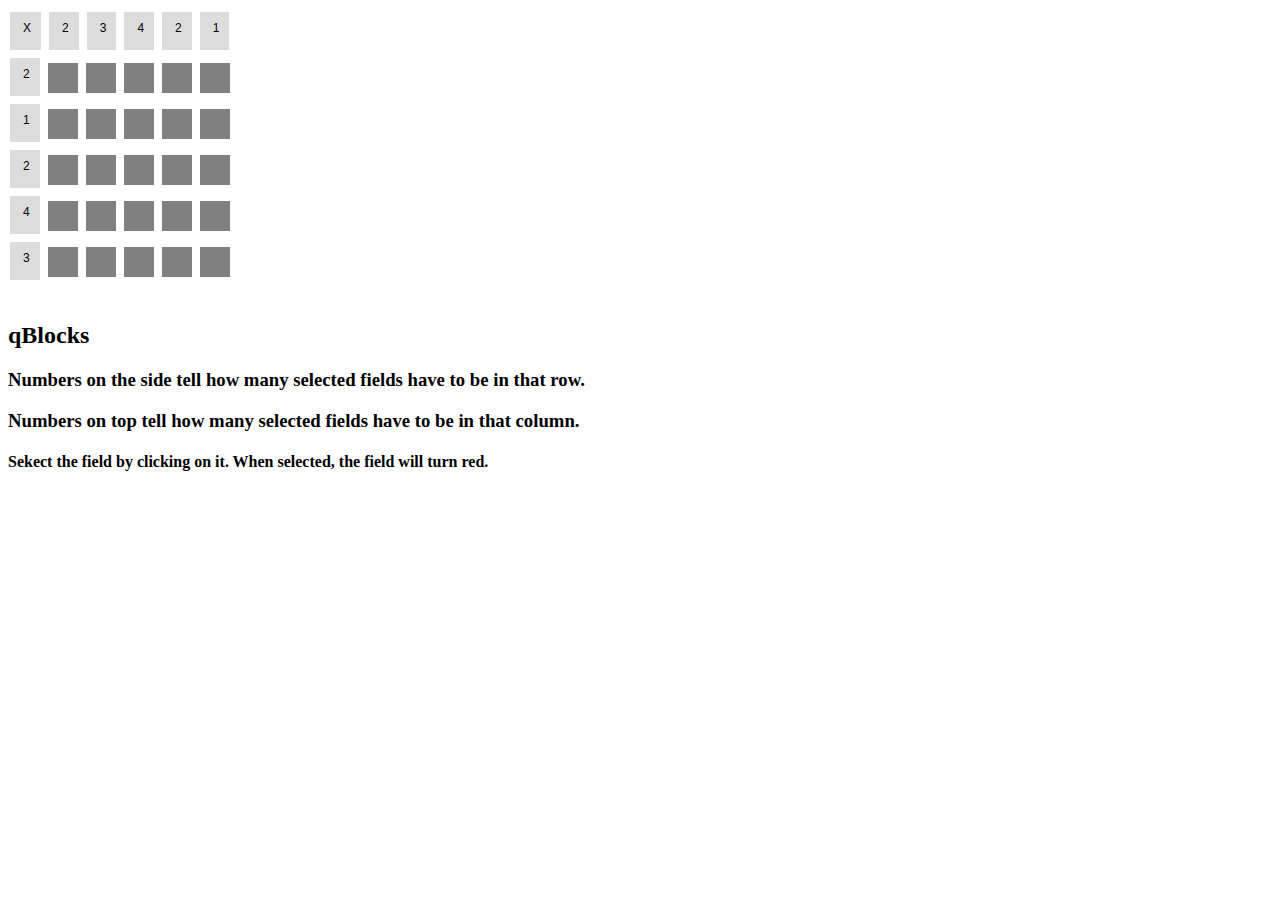
==== index.html @ be462946 "v1.0" ====
<html>
<head>
    <script>

        

        var matrix = [];
        var solved = [];
        for(var i=0; i<5; i++) {
            matrix[i] = [];
            solved[i] = [];
            for(var j=0; j<5; j++) {
                matrix[i][j] = 0;
                solved[i][j] = Math.floor(Math.random() * 2); 
            }
        }   
        
        var column = [];
        for(var i=0; i<5; i++) {
            column[i] = 0;
            for(var j=0; j<5; j++) {
                column[i] += solved[i][j];
            }
        }   

        var row = [];
        for(var i=0; i<5; i++) {
            row[i] = 0;
            for(var j=0; j<5; j++) {
                row[i] += solved[j][i];
            }
        }   

        console.log(document.getElementById("c1").innerText);
        document.getElementById("c1").innerText  = column[0].toString();

        function submitButtonStyle(_this, a, b) {
            if(_this.style.backgroundColor != "red")
            {
                matrix[a][b] = 1;
                _this.style.backgroundColor = "red";
            }
            else{
                matrix[a][b] = 0;
                _this.style.backgroundColor = "grey"
            }
            wait(50);
            check();
        }
        
        function check() {
            var ch = 0;
            for(var i = 0; i < 5; i++)
            {
                for(var j = 0; j < 5; j++)
                {
                    if(solved[i][j] != matrix[i][j])
                    {
                        ch = 1; 
                        break;
                    }
                }
            }
            if(ch == 0)
            {
               // wait(500);
                congratulations();
                    
            }
            else
            {
                var column2 = [];
                for(var i=0; i<5; i++) {
                    column2[i] = 0;
                    for(var j=0; j<5; j++) {
                        column2[i] += matrix[i][j];
                    }
                }   

                var row2 = [];
                for(var i=0; i<5; i++) {
                    row2[i] = 0;
                    for(var j=0; j<5; j++) {
                        row2[i] += matrix[j][i];
                    }
                }

                if(arraysEqual(column,column2) && arraysEqual(row,row2))
                {
                    //wait(500);
                    congratulations();
                    
                }   
            }
        }

        function wait(ms){
            var start = new Date().getTime();
            var end = start;
            while(end < start + ms) {
              end = new Date().getTime();
           }
        }

        function congratulations(){
            alert("Congratulations!");
            location.reload();
        }

        function arraysEqual(a1,a2) {
         /* WARNING: arrays must not contain {objects} or behavior may be undefined */
            return JSON.stringify(a1)==JSON.stringify(a2);
        }

     </script>
     
     <style>
         .button {
            background-color: grey;
            border: none;
            color: white;
            padding: 15px 15px;
            border-color: coral;
            text-align: center;
            text-decoration: none;
            display: inline-block;
            font-size: 16px;
            margin: 4px 2px;
            cursor: pointer;
        }
        .info {
            background-color: #DCDCDC;
            border: none;
            color: black;
            padding: 9px 10px 15px 13px;
            
            font-size: 12px;
            text-align: center;
            margin: 4px 2px;
            /*
            font-size: 16px;
            /*border-color: coral;
            text-align: center;
            text-decoration: none;
            display: inline-block;
            font-size: 16px;
            margin: 4px 2px;
            cursor: pointer;*/
        }
     </style>

</head>
<body>
        <!--input  type="button" class="button" value="Prikaži sve članove" id="col1"></input-->
        <button onclick="" type="submit" class="info" value="nesto" width="300" height="600" id="r0"> X </button>
        <button onclick="" type="submit"  class="info" value="nesto" width="300" height="600" id="r1"> nesto </button>
        <button onclick="" type="submit" class="info" value="nesto" width="300" height="600" id="r2"> nesto </button>
        <button onclick="" type="submit"  class="info" value="nesto" width="300" height="600" id="r3"> nesto </button>
        <button onclick="" type="submit"  class="info" value="nesto" width="300" height="600" id="r4"> nesto </button>
        <button onclick="" type="submit"  class="info" value="nesto" width="300" height="600" id="r5"> nesto </button>
        <br>
        <button onclick="" type="submit"  class="info" value="nesto" width="300" height="600" id="c1"> nesto </button>
        <button onclick="submitButtonStyle(this, 0, 0)" type="submit" class="button" width="300" height="600"> </button>
        <button onclick="submitButtonStyle(this, 0, 1)" type="submit" class="button" width="300" height="600"> </button>
        <button onclick="submitButtonStyle(this, 0, 2)" type="submit" class="button" width="300" height="600"> </button>
        <button onclick="submitButtonStyle(this, 0, 3)" type="submit" class="button" width="300" height="600"> </button>
        <button onclick="submitButtonStyle(this, 0, 4)" type="submit" class="button" width="300" height="600"> </button>
        <br>
        
        <button onclick="" type="submit" class="info"  value="nesto" width="300" height="600" id="c2"> nesto </button>
        <button onclick="submitButtonStyle(this, 1, 0)" type="submit" class="button" width="300" height="600"> </button>
        <button onclick="submitButtonStyle(this, 1, 1)" type="submit" class="button" width="300" height="600"> </button>
        <button onclick="submitButtonStyle(this, 1, 2)" type="submit" class="button" width="300" height="600"> </button>
        <button onclick="submitButtonStyle(this, 1, 3)" type="submit" class="button" width="300" height="600"> </button>
        <button onclick="submitButtonStyle(this, 1, 4)" type="submit" class="button" width="300" height="600"> </button>
        <br>
        
        <button onclick="" type="submit"  class="info" value="nesto" width="300" height="600" id="c3"> nesto </button>
        <button onclick="submitButtonStyle(this, 2, 0)" type="submit" class="button" width="300" height="600"> </button>
        <button onclick="submitButtonStyle(this, 2, 1)" type="submit" class="button" width="300" height="600"> </button>
        <button onclick="submitButtonStyle(this, 2, 2)" type="submit" class="button" width="300" height="600"> </button>
        <button onclick="submitButtonStyle(this, 2, 3)" type="submit" class="button" width="300" height="600"> </button>
        <button onclick="submitButtonStyle(this, 2, 4)" type="submit" class="button" width="300" height="600"> </button>
        <br>

        <button onclick="" type="submit" class="info"  value="nesto" width="300" height="600" id="c4"> nesto </button>
        <button onclick="submitButtonStyle(this, 3, 0)" type="submit" class="button" width="300" height="600"> </button>
        <button onclick="submitButtonStyle(this, 3, 1)" type="submit" class="button" width="300" height="600"> </button>
        <button onclick="submitButtonStyle(this, 3, 2)" type="submit" class="button" width="300" height="600"> </button>
        <button onclick="submitButtonStyle(this, 3, 3)" type="submit" class="button" width="300" height="600"> </button>
        <button onclick="submitButtonStyle(this, 3, 4)" type="submit" class="button" width="300" height="600"> </button>
        <br>
        
        <button onclick="" type="submit" class="info" value="nesto" width="300" height="600" id="c5"> nesto </button>
        <button onclick="submitButtonStyle(this, 4, 0)" type="submit" class="button" width="300" height="600"> </button>
        <button onclick="submitButtonStyle(this, 4, 1)" type="submit" class="button" width="300" height="600"> </button>
        <button onclick="submitButtonStyle(this, 4, 2)" type="submit" class="button" width="300" height="600"> </button>
        <button onclick="submitButtonStyle(this, 4, 3)" type="submit" class="button" width="300" height="600"> </button>
        <button onclick="submitButtonStyle(this, 4, 4)" type="submit" class="button" width="300" height="600"> </button>
        <br>
        <br>
        <h2>qBlocks</h2>
        <h3>Numbers on the side tell how many selected fields have to be in that row.</h3>
        <h3>Numbers on top tell how many selected fields have to be in that column.</h3>
        <h4>Sekect the field by clicking on it. When selected, the field will turn red.</h4>
        <script>
            
        console.log(document.getElementById("c1").innerText);
        document.getElementById("c1").innerText  = column[0].toString();
        document.getElementById("c2").innerText  = column[1].toString();        
        document.getElementById("c3").innerText  = column[2].toString();        
        document.getElementById("c4").innerText  = column[3].toString();        
        document.getElementById("c5").innerText  = column[4].toString();
        
        document.getElementById("r1").innerText  = row[0].toString();
        document.getElementById("r2").innerText  = row[1].toString();        
        document.getElementById("r3").innerText  = row[2].toString();        
        document.getElementById("r4").innerText  = row[3].toString();        
        document.getElementById("r5").innerText  = row[4].toString();
        </script>
</body>
</html>
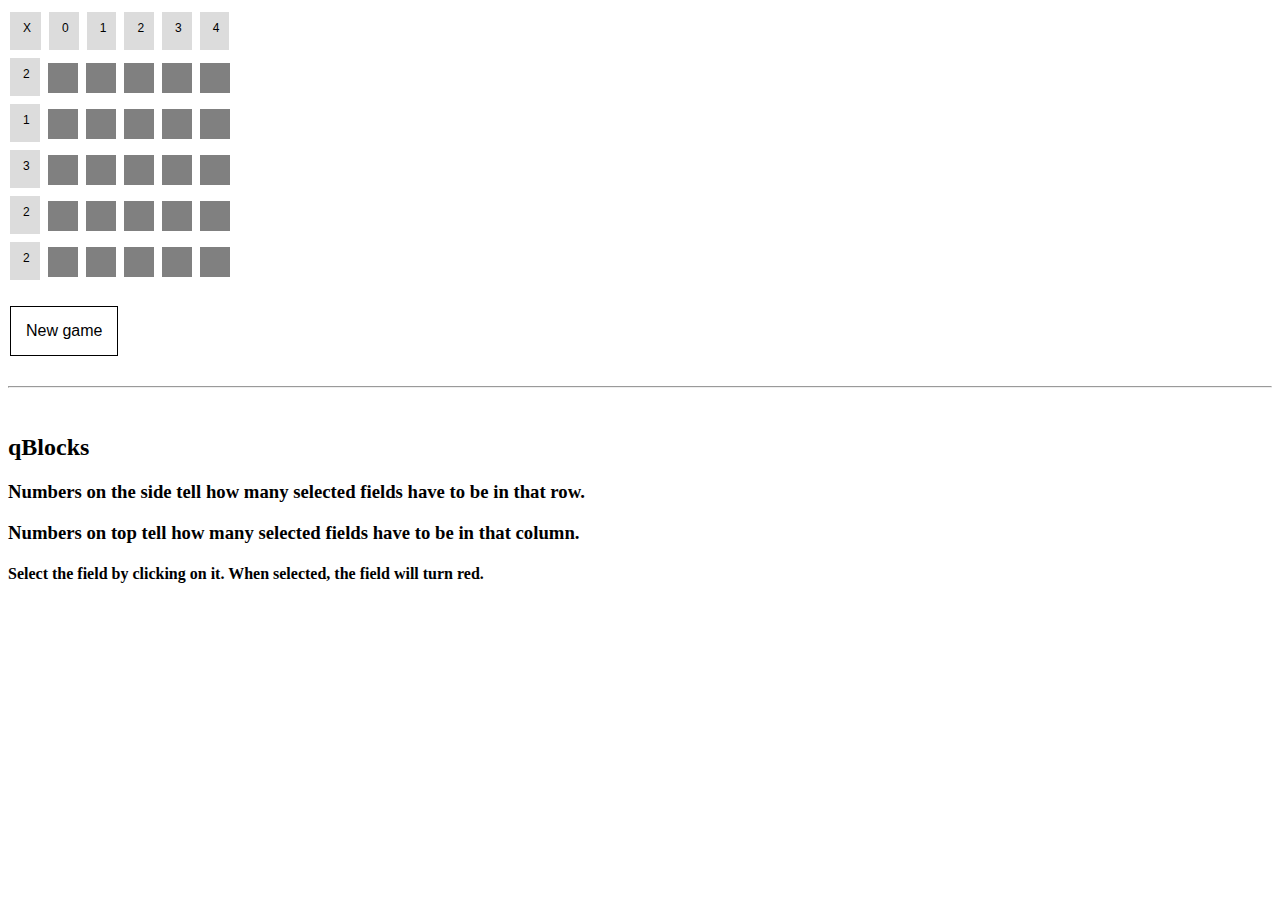
==== commit 443b3273: "v1.01" ====
--- a/index.html
+++ b/index.html
@@ -1,8 +1,14 @@
 <html>
 <head>
+    <title>qBlocks</title>
+    <link rel="shortcut icon" href="logo.png" />
     <script>
-
-        
+        var finished = false;  
+        
+        var startTime = performance.now();
+        //var time = today.getHours() + ":" + today.getMinutes() + ":" + today.getSeconds();  
+
+        var moves = 0;
 
         var matrix = [];
         var solved = [];
@@ -35,6 +41,8 @@
         document.getElementById("c1").innerText  = column[0].toString();
 
         function submitButtonStyle(_this, a, b) {
+            if(finished) return;
+            moves++;
             if(_this.style.backgroundColor != "red")
             {
                 matrix[a][b] = 1;
@@ -89,6 +97,7 @@
                 {
                     //wait(500);
                     congratulations();
+                    finished = true;
                     
                 }   
             }
@@ -103,8 +112,14 @@
         }
 
         function congratulations(){
-            alert("Congratulations!");
-            location.reload();
+           // alert("Congratulations!");
+            
+            var finishTime = performance.now();
+            var timePlayed = finishTime - startTime;
+            
+            //var time = timePlayed.getHours() + ":" + today.getMinutes() + ":" + today.getSeconds();
+            document.getElementById("cong").innerText = 'Congratulations! Number of moves:' + moves.toString() + '\n Time played: ' + Math.round(timePlayed/1000 * 100) / 100 + ' seconds \n\n Play another game';
+           // location.reload();
         }
 
         function arraysEqual(a1,a2) {
@@ -197,12 +212,16 @@
         <button onclick="submitButtonStyle(this, 4, 2)" type="submit" class="button" width="300" height="600"> </button>
         <button onclick="submitButtonStyle(this, 4, 3)" type="submit" class="button" width="300" height="600"> </button>
         <button onclick="submitButtonStyle(this, 4, 4)" type="submit" class="button" width="300" height="600"> </button>
-        <br>
+        <br><br>
+        <button onclick="location.reload()" type="submit" class="button" width="500" value="New game" style="background-color: white; color: black; border: thin solid black;">New game</button>
+        <i><div id="cong" style="font-size: 25px;"></div></i>
+        <br>
+        <hr>
         <br>
         <h2>qBlocks</h2>
         <h3>Numbers on the side tell how many selected fields have to be in that row.</h3>
         <h3>Numbers on top tell how many selected fields have to be in that column.</h3>
-        <h4>Sekect the field by clicking on it. When selected, the field will turn red.</h4>
+        <h4>Select the field by clicking on it. When selected, the field will turn red.</h4>
         <script>
             
         console.log(document.getElementById("c1").innerText);
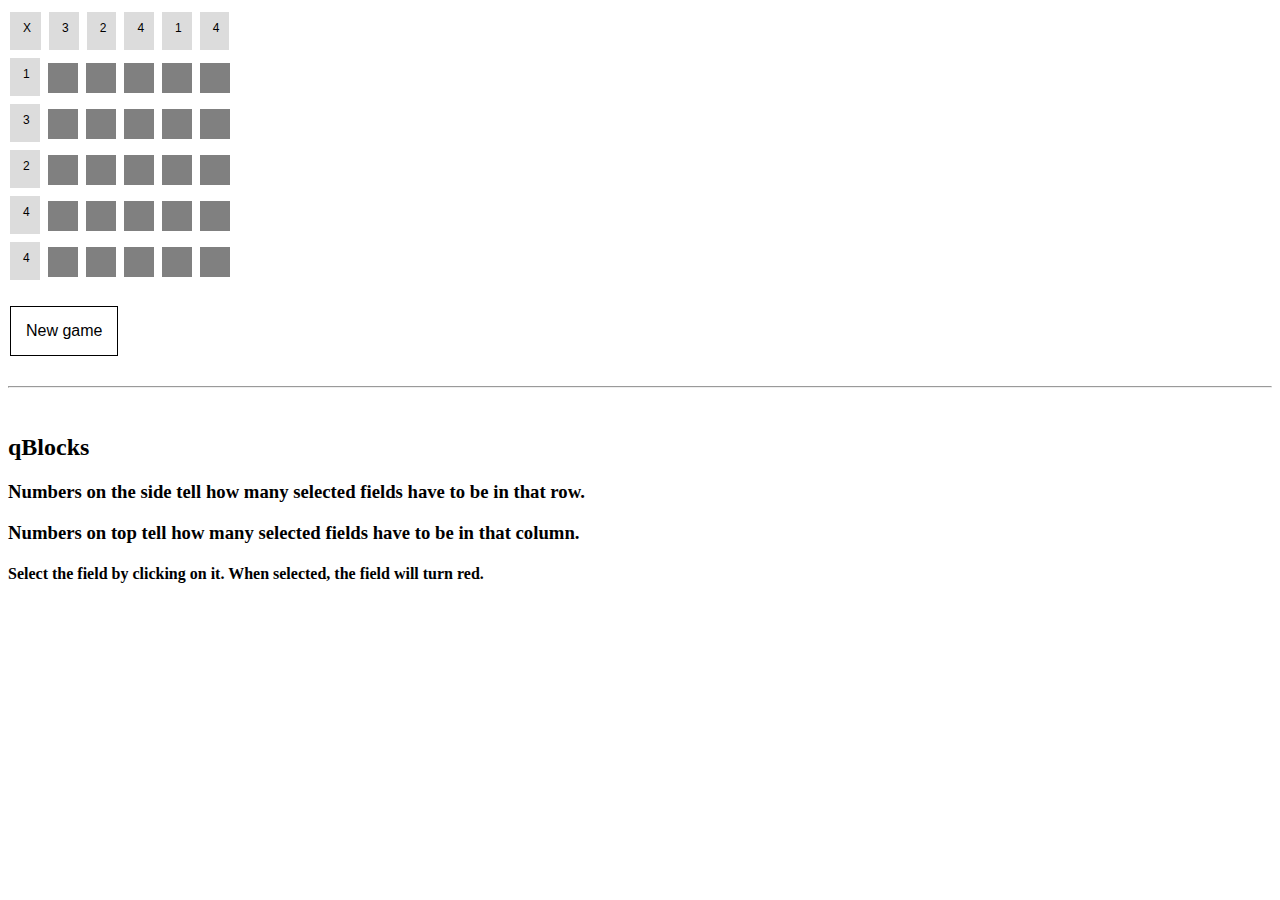
==== commit 81b396d6: "added 6 7 8 9" ====
--- a/index.html
+++ b/index.html
@@ -4,7 +4,7 @@
     <link rel="shortcut icon" href="logo.png" />
     <script>
         var finished = false;  
-        
+        var boardSize = 5;
         var startTime = performance.now();
         //var time = today.getHours() + ":" + today.getMinutes() + ":" + today.getSeconds();  
 
@@ -12,33 +12,80 @@
 
         var matrix = [];
         var solved = [];
-        for(var i=0; i<5; i++) {
-            matrix[i] = [];
-            solved[i] = [];
-            for(var j=0; j<5; j++) {
-                matrix[i][j] = 0;
-                solved[i][j] = Math.floor(Math.random() * 2); 
-            }
-        }   
-        
+
         var column = [];
-        for(var i=0; i<5; i++) {
-            column[i] = 0;
-            for(var j=0; j<5; j++) {
-                column[i] += solved[i][j];
-            }
-        }   
 
         var row = [];
-        for(var i=0; i<5; i++) {
-            row[i] = 0;
-            for(var j=0; j<5; j++) {
-                row[i] += solved[j][i];
-            }
-        }   
-
-        console.log(document.getElementById("c1").innerText);
-        document.getElementById("c1").innerText  = column[0].toString();
+
+
+        function setup()
+        {
+            boardSize = 5;
+            //alert('setup');
+            for(var i=0; i < boardSize; i++) {
+                matrix[i] = [];
+                solved[i] = [];
+                for(var j=0; j < boardSize; j++) {
+                    matrix[i][j] = 0;
+                    solved[i][j] = Math.floor(Math.random() * 2); 
+                }
+            }   
+            
+            for(var i=0; i<boardSize; i++) {
+                column[i] = 0;
+                for(var j=0; j<boardSize; j++) {
+                    column[i] += solved[i][j];
+                }
+            }   
+
+            for(var i=0; i<boardSize; i++) {
+                row[i] = 0;
+                for(var j=0; j<boardSize; j++) {
+                    row[i] += solved[j][i];
+                }
+            }   
+
+            
+            console.log(document.getElementById("c1").innerText);
+            document.getElementById("c1").innerText  = column[0].toString();
+            document.getElementById("c2").innerText  = column[1].toString();        
+            document.getElementById("c3").innerText  = column[2].toString();        
+            document.getElementById("c4").innerText  = column[3].toString();        
+            document.getElementById("c5").innerText  = column[4].toString();
+            
+            document.getElementById("r1").innerText  = row[0].toString();
+            document.getElementById("r2").innerText  = row[1].toString();        
+            document.getElementById("r3").innerText  = row[2].toString();        
+            document.getElementById("r4").innerText  = row[3].toString();        
+            document.getElementById("r5").innerText  = row[4].toString();
+
+            //extra
+            
+            switch(boardSize) {
+                case 10:
+                    document.getElementById("c10").innerText  = column[9].toString(); 
+                    document.getElementById("r10").innerText  = row[9].toString();
+                case 9:
+                    document.getElementById("c9").innerText  = column[8].toString();   
+                    document.getElementById("r9").innerText  = row[8].toString();
+                case 8:
+                    document.getElementById("c8").innerText  = column[7].toString(); 
+                    document.getElementById("r8").innerText  = row[7].toString();  
+                case 7:
+                    document.getElementById("c7").innerText  = column[6].toString();
+                    document.getElementById("r7").innerText  = row[6].toString();   
+                case 6:
+                    document.getElementById("c6").innerText  = column[5].toString();
+                    document.getElementById("r6").innerText  = row[5].toString();
+
+            }
+
+
+        }
+
+       
+        /*console.log(document.getElementById("c1").innerText);
+        document.getElementById("c1").innerText  = column[0].toString();*/
 
         function submitButtonStyle(_this, a, b) {
             if(finished) return;
@@ -58,9 +105,9 @@
         
         function check() {
             var ch = 0;
-            for(var i = 0; i < 5; i++)
+            for(var i = 0; i < boardSize; i++)
             {
-                for(var j = 0; j < 5; j++)
+                for(var j = 0; j < boardSize; j++)
                 {
                     if(solved[i][j] != matrix[i][j])
                     {
@@ -78,17 +125,17 @@
             else
             {
                 var column2 = [];
-                for(var i=0; i<5; i++) {
+                for(var i=0; i < boardSize; i++) {
                     column2[i] = 0;
-                    for(var j=0; j<5; j++) {
+                    for(var j=0; j < boardSize; j++) {
                         column2[i] += matrix[i][j];
                     }
                 }   
 
                 var row2 = [];
-                for(var i=0; i<5; i++) {
+                for(var i=0; i < boardSize; i++) {
                     row2[i] = 0;
-                    for(var j=0; j<5; j++) {
+                    for(var j=0; j<boardSize; j++) {
                         row2[i] += matrix[j][i];
                     }
                 }
@@ -118,7 +165,7 @@
             var timePlayed = finishTime - startTime;
             
             //var time = timePlayed.getHours() + ":" + today.getMinutes() + ":" + today.getSeconds();
-            document.getElementById("cong").innerText = 'Congratulations! Number of moves:' + moves.toString() + '\n Time played: ' + Math.round(timePlayed/1000 * 100) / 100 + ' seconds \n\n Play another game';
+            document.getElementById("cong").innerText = 'Congratulations! Number of moves:' + moves.toString() + '\n Time played: ' + Math.round(timePlayed/1000 * 100) / 100 + ' seconds \n\n Play another game! :)';
            // location.reload();
         }
 
@@ -143,6 +190,23 @@
             margin: 4px 2px;
             cursor: pointer;
         }
+
+        .button2 {
+            background-color: grey;
+            border: none;
+            color: white;
+            padding: 15px 15px;
+            border-color: coral;
+            text-align: center;
+            text-decoration: none;
+            display: inline-block;
+            
+            display: none;
+            font-size: 16px;
+            margin: 4px 2px;
+            cursor: pointer;
+        }
+
         .info {
             background-color: #DCDCDC;
             border: none;
@@ -162,11 +226,31 @@
             margin: 4px 2px;
             cursor: pointer;*/
         }
+
+        .info2 {
+            background-color: #DCDCDC;
+            border: none;
+            color: black;
+            padding: 9px 10px 15px 13px;
+            display: none;
+            font-size: 12px;
+            text-align: center;
+            margin: 4px 2px;
+            /*
+            font-size: 16px;
+            /*border-color: coral;
+            text-align: center;
+            text-decoration: none;
+            display: inline-block;
+            font-size: 16px;
+            margin: 4px 2px;
+            cursor: pointer;*/
+        }
      </style>
 
 </head>
-<body>
-        <!--input  type="button" class="button" value="Prikaži sve članove" id="col1"></input-->
+<body onload="setup()">
+        <!--input  type="button" class="button" value="PrikaЕѕi sve ДЌlanove" id="col1"></input-->
         <button onclick="" type="submit" class="info" value="nesto" width="300" height="600" id="r0"> X </button>
         <button onclick="" type="submit"  class="info" value="nesto" width="300" height="600" id="r1"> nesto </button>
         <button onclick="" type="submit" class="info" value="nesto" width="300" height="600" id="r2"> nesto </button>
@@ -224,18 +308,7 @@
         <h4>Select the field by clicking on it. When selected, the field will turn red.</h4>
         <script>
             
-        console.log(document.getElementById("c1").innerText);
-        document.getElementById("c1").innerText  = column[0].toString();
-        document.getElementById("c2").innerText  = column[1].toString();        
-        document.getElementById("c3").innerText  = column[2].toString();        
-        document.getElementById("c4").innerText  = column[3].toString();        
-        document.getElementById("c5").innerText  = column[4].toString();
-        
-        document.getElementById("r1").innerText  = row[0].toString();
-        document.getElementById("r2").innerText  = row[1].toString();        
-        document.getElementById("r3").innerText  = row[2].toString();        
-        document.getElementById("r4").innerText  = row[3].toString();        
-        document.getElementById("r5").innerText  = row[4].toString();
         </script>
+
 </body>
 </html>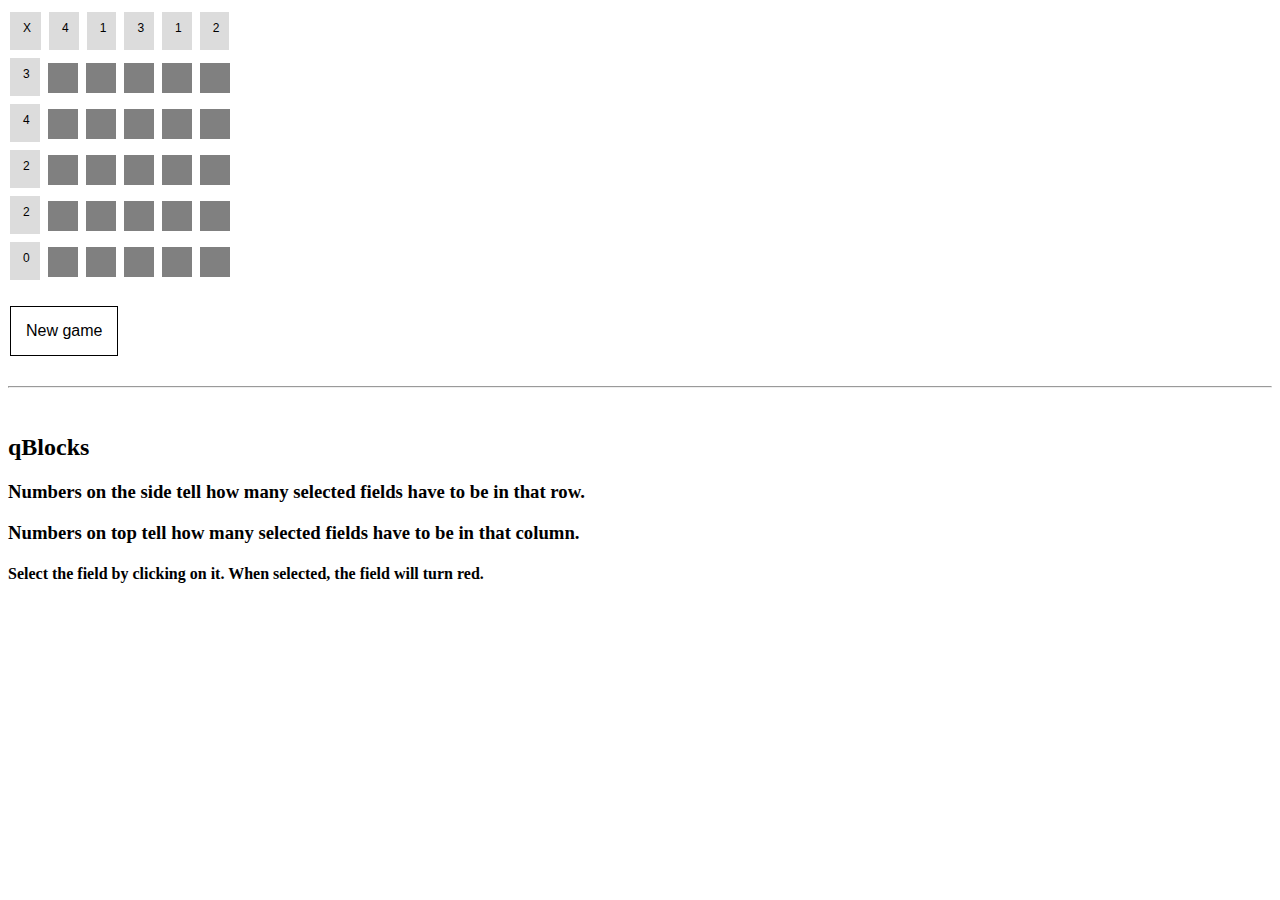
==== commit 459b98c6: "Less code, more files" ====
--- a/index.html
+++ b/index.html
@@ -2,179 +2,9 @@
 <head>
     <title>qBlocks</title>
     <link rel="shortcut icon" href="logo.png" />
-    <script>
-        var finished = false;  
-        var boardSize = 5;
-        var startTime = performance.now();
-        //var time = today.getHours() + ":" + today.getMinutes() + ":" + today.getSeconds();  
-
-        var moves = 0;
-
-        var matrix = [];
-        var solved = [];
-
-        var column = [];
-
-        var row = [];
-
-
-        function setup()
-        {
-            boardSize = 5;
-            //alert('setup');
-            for(var i=0; i < boardSize; i++) {
-                matrix[i] = [];
-                solved[i] = [];
-                for(var j=0; j < boardSize; j++) {
-                    matrix[i][j] = 0;
-                    solved[i][j] = Math.floor(Math.random() * 2); 
-                }
-            }   
-            
-            for(var i=0; i<boardSize; i++) {
-                column[i] = 0;
-                for(var j=0; j<boardSize; j++) {
-                    column[i] += solved[i][j];
-                }
-            }   
-
-            for(var i=0; i<boardSize; i++) {
-                row[i] = 0;
-                for(var j=0; j<boardSize; j++) {
-                    row[i] += solved[j][i];
-                }
-            }   
-
-            
-            console.log(document.getElementById("c1").innerText);
-            document.getElementById("c1").innerText  = column[0].toString();
-            document.getElementById("c2").innerText  = column[1].toString();        
-            document.getElementById("c3").innerText  = column[2].toString();        
-            document.getElementById("c4").innerText  = column[3].toString();        
-            document.getElementById("c5").innerText  = column[4].toString();
-            
-            document.getElementById("r1").innerText  = row[0].toString();
-            document.getElementById("r2").innerText  = row[1].toString();        
-            document.getElementById("r3").innerText  = row[2].toString();        
-            document.getElementById("r4").innerText  = row[3].toString();        
-            document.getElementById("r5").innerText  = row[4].toString();
-
-            //extra
-            
-            switch(boardSize) {
-                case 10:
-                    document.getElementById("c10").innerText  = column[9].toString(); 
-                    document.getElementById("r10").innerText  = row[9].toString();
-                case 9:
-                    document.getElementById("c9").innerText  = column[8].toString();   
-                    document.getElementById("r9").innerText  = row[8].toString();
-                case 8:
-                    document.getElementById("c8").innerText  = column[7].toString(); 
-                    document.getElementById("r8").innerText  = row[7].toString();  
-                case 7:
-                    document.getElementById("c7").innerText  = column[6].toString();
-                    document.getElementById("r7").innerText  = row[6].toString();   
-                case 6:
-                    document.getElementById("c6").innerText  = column[5].toString();
-                    document.getElementById("r6").innerText  = row[5].toString();
-
-            }
-
-
-        }
-
-       
-        /*console.log(document.getElementById("c1").innerText);
-        document.getElementById("c1").innerText  = column[0].toString();*/
-
-        function submitButtonStyle(_this, a, b) {
-            if(finished) return;
-            moves++;
-            if(_this.style.backgroundColor != "red")
-            {
-                matrix[a][b] = 1;
-                _this.style.backgroundColor = "red";
-            }
-            else{
-                matrix[a][b] = 0;
-                _this.style.backgroundColor = "grey"
-            }
-            wait(50);
-            check();
-        }
-        
-        function check() {
-            var ch = 0;
-            for(var i = 0; i < boardSize; i++)
-            {
-                for(var j = 0; j < boardSize; j++)
-                {
-                    if(solved[i][j] != matrix[i][j])
-                    {
-                        ch = 1; 
-                        break;
-                    }
-                }
-            }
-            if(ch == 0)
-            {
-               // wait(500);
-                congratulations();
-                    
-            }
-            else
-            {
-                var column2 = [];
-                for(var i=0; i < boardSize; i++) {
-                    column2[i] = 0;
-                    for(var j=0; j < boardSize; j++) {
-                        column2[i] += matrix[i][j];
-                    }
-                }   
-
-                var row2 = [];
-                for(var i=0; i < boardSize; i++) {
-                    row2[i] = 0;
-                    for(var j=0; j<boardSize; j++) {
-                        row2[i] += matrix[j][i];
-                    }
-                }
-
-                if(arraysEqual(column,column2) && arraysEqual(row,row2))
-                {
-                    //wait(500);
-                    congratulations();
-                    finished = true;
-                    
-                }   
-            }
-        }
-
-        function wait(ms){
-            var start = new Date().getTime();
-            var end = start;
-            while(end < start + ms) {
-              end = new Date().getTime();
-           }
-        }
-
-        function congratulations(){
-           // alert("Congratulations!");
-            
-            var finishTime = performance.now();
-            var timePlayed = finishTime - startTime;
-            
-            //var time = timePlayed.getHours() + ":" + today.getMinutes() + ":" + today.getSeconds();
-            document.getElementById("cong").innerText = 'Congratulations! Number of moves:' + moves.toString() + '\n Time played: ' + Math.round(timePlayed/1000 * 100) / 100 + ' seconds \n\n Play another game! :)';
-           // location.reload();
-        }
-
-        function arraysEqual(a1,a2) {
-         /* WARNING: arrays must not contain {objects} or behavior may be undefined */
-            return JSON.stringify(a1)==JSON.stringify(a2);
-        }
-
-     </script>
+    <script src="mind.js"></script>
+  
+    <link rel="stylesheet" type="text/css" href="style.css">  
      
      <style>
          .button {
@@ -249,7 +79,7 @@
      </style>
 
 </head>
-<body onload="setup()">
+<body onload="">
         <!--input  type="button" class="button" value="PrikaЕѕi sve ДЌlanove" id="col1"></input-->
         <button onclick="" type="submit" class="info" value="nesto" width="300" height="600" id="r0"> X </button>
         <button onclick="" type="submit"  class="info" value="nesto" width="300" height="600" id="r1"> nesto </button>
@@ -307,7 +137,7 @@
         <h3>Numbers on top tell how many selected fields have to be in that column.</h3>
         <h4>Select the field by clicking on it. When selected, the field will turn red.</h4>
         <script>
-            
+            setup(5);
         </script>
 
 </body>
--- a/style.css
+++ b/style.css
@@ -0,0 +1,70 @@
+
+         .button {
+            background-color: grey;
+            border: none;
+            color: white;
+            padding: 15px 15px;
+            border-color: coral;
+            text-align: center;
+            text-decoration: none;
+            display: inline-block;
+            font-size: 16px;
+            margin: 4px 2px;
+            cursor: pointer;
+        }
+
+        .button2 {
+            background-color: grey;
+            border: none;
+            color: white;
+            padding: 15px 15px;
+            border-color: coral;
+            text-align: center;
+            text-decoration: none;
+            display: inline-block;
+            
+            display: none;
+            font-size: 16px;
+            margin: 4px 2px;
+            cursor: pointer;
+        }
+
+        .info {
+            background-color: #DCDCDC;
+            border: none;
+            color: black;
+            padding: 9px 10px 15px 13px;
+            
+            font-size: 12px;
+            text-align: center;
+            margin: 4px 2px;
+            /*
+            font-size: 16px;
+            /*border-color: coral;
+            text-align: center;
+            text-decoration: none;
+            display: inline-block;
+            font-size: 16px;
+            margin: 4px 2px;
+            cursor: pointer;*/
+        }
+
+        .info2 {
+            background-color: #DCDCDC;
+            border: none;
+            color: black;
+            padding: 9px 10px 15px 13px;
+            display: none;
+            font-size: 12px;
+            text-align: center;
+            margin: 4px 2px;
+            /*
+            font-size: 16px;
+            /*border-color: coral;
+            text-align: center;
+            text-decoration: none;
+            display: inline-block;
+            font-size: 16px;
+            margin: 4px 2px;
+            cursor: pointer;*/
+        }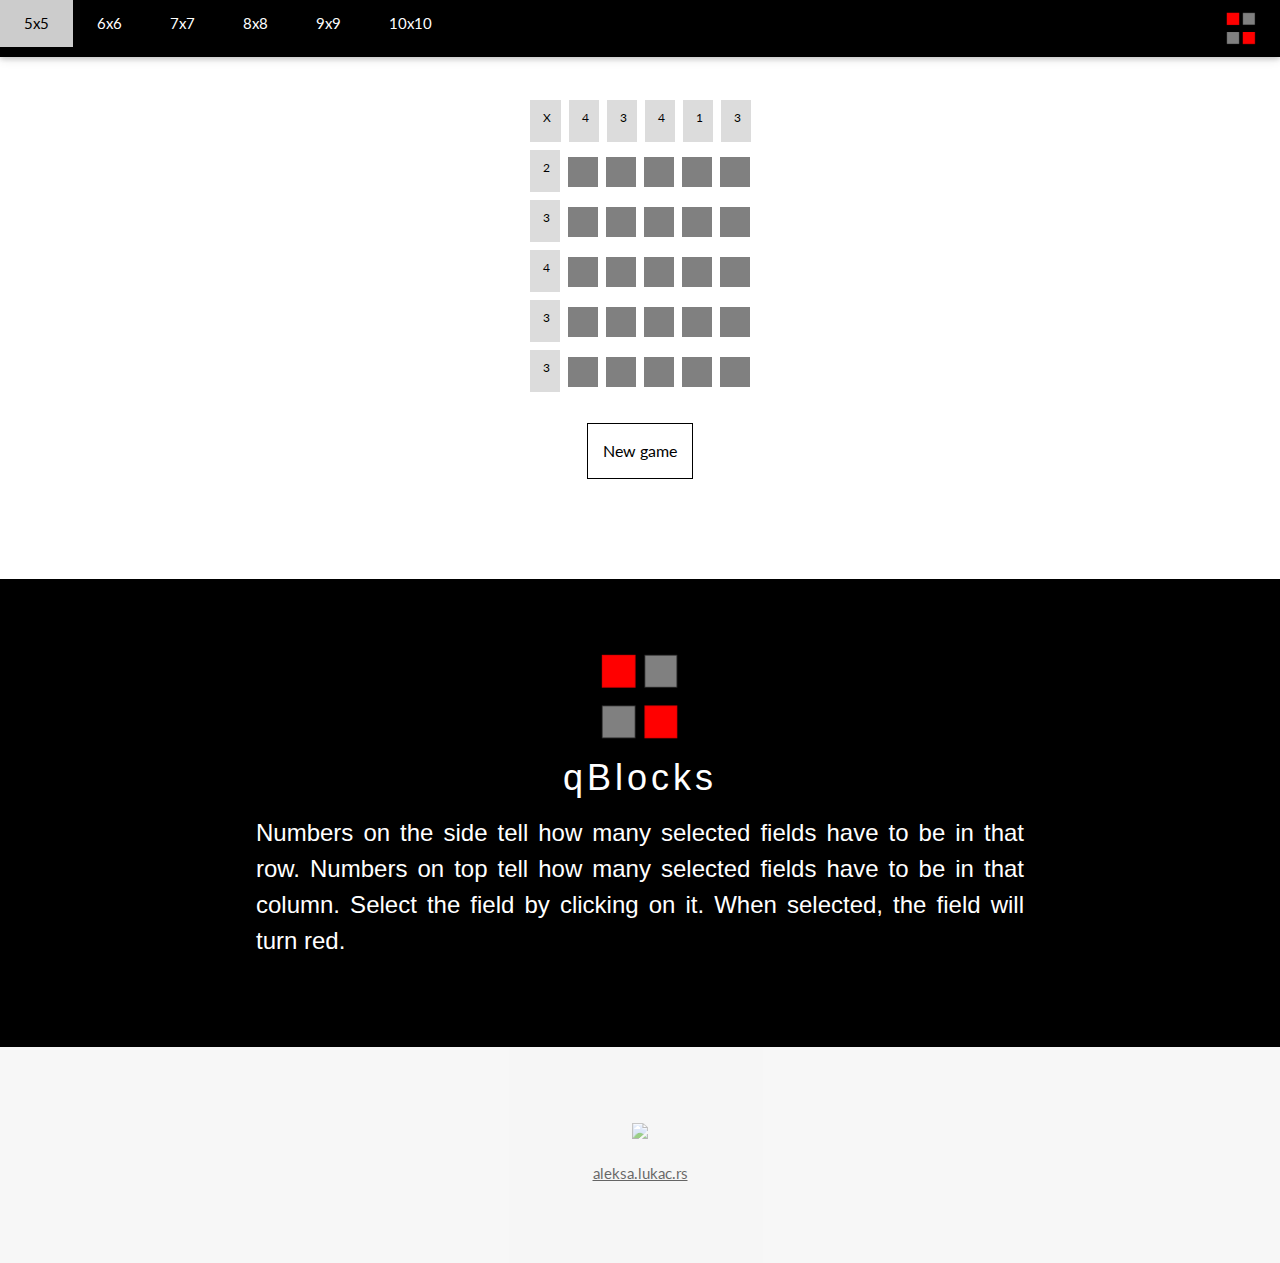
==== commit 934d97fc: "Responsive design, green light" ====
--- a/index.html
+++ b/index.html
@@ -1,144 +1,117 @@
-<html>
-<head>
-    <title>qBlocks</title>
-    <link rel="shortcut icon" href="logo.png" />
-    <script src="mind.js"></script>
-  
-    <link rel="stylesheet" type="text/css" href="style.css">  
-     
-     <style>
-         .button {
-            background-color: grey;
-            border: none;
-            color: white;
-            padding: 15px 15px;
-            border-color: coral;
-            text-align: center;
-            text-decoration: none;
-            display: inline-block;
-            font-size: 16px;
-            margin: 4px 2px;
-            cursor: pointer;
-        }
-
-        .button2 {
-            background-color: grey;
-            border: none;
-            color: white;
-            padding: 15px 15px;
-            border-color: coral;
-            text-align: center;
-            text-decoration: none;
-            display: inline-block;
-            
-            display: none;
-            font-size: 16px;
-            margin: 4px 2px;
-            cursor: pointer;
-        }
-
-        .info {
-            background-color: #DCDCDC;
-            border: none;
-            color: black;
-            padding: 9px 10px 15px 13px;
-            
-            font-size: 12px;
-            text-align: center;
-            margin: 4px 2px;
-            /*
-            font-size: 16px;
-            /*border-color: coral;
-            text-align: center;
-            text-decoration: none;
-            display: inline-block;
-            font-size: 16px;
-            margin: 4px 2px;
-            cursor: pointer;*/
-        }
-
-        .info2 {
-            background-color: #DCDCDC;
-            border: none;
-            color: black;
-            padding: 9px 10px 15px 13px;
-            display: none;
-            font-size: 12px;
-            text-align: center;
-            margin: 4px 2px;
-            /*
-            font-size: 16px;
-            /*border-color: coral;
-            text-align: center;
-            text-decoration: none;
-            display: inline-block;
-            font-size: 16px;
-            margin: 4px 2px;
-            cursor: pointer;*/
-        }
-     </style>
-
-</head>
-<body onload="">
-        <!--input  type="button" class="button" value="PrikaЕѕi sve ДЌlanove" id="col1"></input-->
-        <button onclick="" type="submit" class="info" value="nesto" width="300" height="600" id="r0"> X </button>
-        <button onclick="" type="submit"  class="info" value="nesto" width="300" height="600" id="r1"> nesto </button>
-        <button onclick="" type="submit" class="info" value="nesto" width="300" height="600" id="r2"> nesto </button>
-        <button onclick="" type="submit"  class="info" value="nesto" width="300" height="600" id="r3"> nesto </button>
-        <button onclick="" type="submit"  class="info" value="nesto" width="300" height="600" id="r4"> nesto </button>
-        <button onclick="" type="submit"  class="info" value="nesto" width="300" height="600" id="r5"> nesto </button>
-        <br>
-        <button onclick="" type="submit"  class="info" value="nesto" width="300" height="600" id="c1"> nesto </button>
-        <button onclick="submitButtonStyle(this, 0, 0)" type="submit" class="button" width="300" height="600"> </button>
-        <button onclick="submitButtonStyle(this, 0, 1)" type="submit" class="button" width="300" height="600"> </button>
-        <button onclick="submitButtonStyle(this, 0, 2)" type="submit" class="button" width="300" height="600"> </button>
-        <button onclick="submitButtonStyle(this, 0, 3)" type="submit" class="button" width="300" height="600"> </button>
-        <button onclick="submitButtonStyle(this, 0, 4)" type="submit" class="button" width="300" height="600"> </button>
-        <br>
+<!DOCTYPE html> 
+<html lang="en"> 
+    <title>qBlocks</title>     
+    <link rel="shortcut icon" href="logo.png" /> 
+    <script src="mind.js"></script>     
+    <link rel="stylesheet" type="text/css" href="style.css"> 
+    <meta charset="UTF-8"> 
+    <meta name="viewport" content="width=device-width, initial-scale=1"> 
+    <link rel="stylesheet" href="https://www.w3schools.com/w3css/4/w3.css"> 
+    <link rel="stylesheet" href="https://fonts.googleapis.com/css?family=Lato"> 
+    <link rel="stylesheet" href="https://cdnjs.cloudflare.com/ajax/libs/font-awesome/4.7.0/css/font-awesome.min.css"> 
+    <style> 
+        body {font-family: "Lato", sans-serif}
+        .mySlides {display: none}
+</style>     
+    <body> 
+        <!-- Navbar -->         
+        <div class="w3-top"> 
+            <div class="w3-bar w3-black w3-card"> 
+                <a class="w3-bar-item w3-button w3-padding-large w3-hide-medium w3-hide-large w3-right" href="javascript:void(0)" onclick="myFunction()" title="Toggle Navigation Menu"><i class="fa fa-bars"></i></a> 
+                <a href="#" class="w3-bar-item w3-button w3-padding-large">5x5</a> 
+                <a href="./6.html" class="w3-bar-item w3-button w3-padding-large w3-hide-small">6x6</a> 
+                <a href="./7.html" class="w3-bar-item w3-button w3-padding-large w3-hide-small">7x7</a> 
+                <a href="./8.html" class="w3-bar-item w3-button w3-padding-large w3-hide-small">8x8</a> 
+                <a href="./9.html" class="w3-bar-item w3-button w3-padding-large w3-hide-small">9x9</a> 
+                <a href="./10.html" class="w3-bar-item w3-button w3-padding-large w3-hide-small">10x10</a> 
+                            
+                <a href="#" class="w3-padding-large w3-hide-small w3-right"><img src="logo.png" width = 30></a> 
+            </div>             
+        </div>         
+        <!-- Navbar on small screens (remove the onclick attribute if you want the navbar to always show on top of the content when clicking on the links) -->         
+        <div id="navDemo" class="w3-bar-block w3-black w3-hide w3-hide-large w3-hide-medium w3-top" style="margin-top:46px"> 
+            <a href="./6.html" class="w3-bar-item w3-button w3-padding-large" onclick="myFunction()">6x6</a> 
+            <a href="./7.html" class="w3-bar-item w3-button w3-padding-large" onclick="myFunction()">7x7</a> 
+            <a href="./8.html" class="w3-bar-item w3-button w3-padding-large" onclick="myFunction()">8x8</a> 
+            <a href="./9.html" class="w3-bar-item w3-button w3-padding-large" onclick="myFunction()">9x9</a> 
+            <a href="./10.html" class="w3-bar-item w3-button w3-padding-large" onclick="myFunction()">10x10</a> 
+        </div>         
+        <!-- Page content -->         
+        <div class="w3-container w3-content w3-center w3-padding-64" style="max-width:; min-width:440px" id="band">
+           <div class="w3-row w3-padding-32">
+                <button onclick="" type="submit" class="info" value="nesto" width="300" height="600" id="r0"> X </button>
+                <button onclick="" type="submit"  class="info" value="nesto" width="300" height="600" id="r1"> nesto </button>
+                <button onclick="" type="submit" class="info" value="nesto" width="300" height="600" id="r2"> nesto </button>
+                <button onclick="" type="submit"  class="info" value="nesto" width="300" height="600" id="r3"> nesto </button>
+                <button onclick="" type="submit"  class="info" value="nesto" width="300" height="600" id="r4"> nesto </button>
+                <button onclick="" type="submit"  class="info" value="nesto" width="300" height="600" id="r5"> nesto </button>
+                <br>
+                <button onclick="" type="submit"  class="info" value="nesto" width="300" height="600" id="c1"> nesto </button>
+                <button onclick="submitButtonStyle(this, 0, 0)" type="submit" class="button" width="300" height="600"> </button>
+                <button onclick="submitButtonStyle(this, 0, 1)" type="submit" class="button" width="300" height="600"> </button>
+                <button onclick="submitButtonStyle(this, 0, 2)" type="submit" class="button" width="300" height="600"> </button>
+                <button onclick="submitButtonStyle(this, 0, 3)" type="submit" class="button" width="300" height="600"> </button>
+                <button onclick="submitButtonStyle(this, 0, 4)" type="submit" class="button" width="300" height="600"> </button>
+                <br>
+                
+                <button onclick="" type="submit" class="info"  value="nesto" width="300" height="600" id="c2"> nesto </button>
+                <button onclick="submitButtonStyle(this, 1, 0)" type="submit" class="button" width="300" height="600"> </button>
+                <button onclick="submitButtonStyle(this, 1, 1)" type="submit" class="button" width="300" height="600"> </button>
+                <button onclick="submitButtonStyle(this, 1, 2)" type="submit" class="button" width="300" height="600"> </button>
+                <button onclick="submitButtonStyle(this, 1, 3)" type="submit" class="button" width="300" height="600"> </button>
+                <button onclick="submitButtonStyle(this, 1, 4)" type="submit" class="button" width="300" height="600"> </button>
+                <br>
+                
+                <button onclick="" type="submit"  class="info" value="nesto" width="300" height="600" id="c3"> nesto </button>
+                <button onclick="submitButtonStyle(this, 2, 0)" type="submit" class="button" width="300" height="600"> </button>
+                <button onclick="submitButtonStyle(this, 2, 1)" type="submit" class="button" width="300" height="600"> </button>
+                <button onclick="submitButtonStyle(this, 2, 2)" type="submit" class="button" width="300" height="600"> </button>
+                <button onclick="submitButtonStyle(this, 2, 3)" type="submit" class="button" width="300" height="600"> </button>
+                <button onclick="submitButtonStyle(this, 2, 4)" type="submit" class="button" width="300" height="600"> </button>
+                <br>
         
-        <button onclick="" type="submit" class="info"  value="nesto" width="300" height="600" id="c2"> nesto </button>
-        <button onclick="submitButtonStyle(this, 1, 0)" type="submit" class="button" width="300" height="600"> </button>
-        <button onclick="submitButtonStyle(this, 1, 1)" type="submit" class="button" width="300" height="600"> </button>
-        <button onclick="submitButtonStyle(this, 1, 2)" type="submit" class="button" width="300" height="600"> </button>
-        <button onclick="submitButtonStyle(this, 1, 3)" type="submit" class="button" width="300" height="600"> </button>
-        <button onclick="submitButtonStyle(this, 1, 4)" type="submit" class="button" width="300" height="600"> </button>
-        <br>
-        
-        <button onclick="" type="submit"  class="info" value="nesto" width="300" height="600" id="c3"> nesto </button>
-        <button onclick="submitButtonStyle(this, 2, 0)" type="submit" class="button" width="300" height="600"> </button>
-        <button onclick="submitButtonStyle(this, 2, 1)" type="submit" class="button" width="300" height="600"> </button>
-        <button onclick="submitButtonStyle(this, 2, 2)" type="submit" class="button" width="300" height="600"> </button>
-        <button onclick="submitButtonStyle(this, 2, 3)" type="submit" class="button" width="300" height="600"> </button>
-        <button onclick="submitButtonStyle(this, 2, 4)" type="submit" class="button" width="300" height="600"> </button>
-        <br>
-
-        <button onclick="" type="submit" class="info"  value="nesto" width="300" height="600" id="c4"> nesto </button>
-        <button onclick="submitButtonStyle(this, 3, 0)" type="submit" class="button" width="300" height="600"> </button>
-        <button onclick="submitButtonStyle(this, 3, 1)" type="submit" class="button" width="300" height="600"> </button>
-        <button onclick="submitButtonStyle(this, 3, 2)" type="submit" class="button" width="300" height="600"> </button>
-        <button onclick="submitButtonStyle(this, 3, 3)" type="submit" class="button" width="300" height="600"> </button>
-        <button onclick="submitButtonStyle(this, 3, 4)" type="submit" class="button" width="300" height="600"> </button>
-        <br>
-        
-        <button onclick="" type="submit" class="info" value="nesto" width="300" height="600" id="c5"> nesto </button>
-        <button onclick="submitButtonStyle(this, 4, 0)" type="submit" class="button" width="300" height="600"> </button>
-        <button onclick="submitButtonStyle(this, 4, 1)" type="submit" class="button" width="300" height="600"> </button>
-        <button onclick="submitButtonStyle(this, 4, 2)" type="submit" class="button" width="300" height="600"> </button>
-        <button onclick="submitButtonStyle(this, 4, 3)" type="submit" class="button" width="300" height="600"> </button>
-        <button onclick="submitButtonStyle(this, 4, 4)" type="submit" class="button" width="300" height="600"> </button>
-        <br><br>
-        <button onclick="location.reload()" type="submit" class="button" width="500" value="New game" style="background-color: white; color: black; border: thin solid black;">New game</button>
-        <i><div id="cong" style="font-size: 25px;"></div></i>
-        <br>
-        <hr>
-        <br>
-        <h2>qBlocks</h2>
-        <h3>Numbers on the side tell how many selected fields have to be in that row.</h3>
-        <h3>Numbers on top tell how many selected fields have to be in that column.</h3>
-        <h4>Select the field by clicking on it. When selected, the field will turn red.</h4>
+                <button onclick="" type="submit" class="info"  value="nesto" width="300" height="600" id="c4"> nesto </button>
+                <button onclick="submitButtonStyle(this, 3, 0)" type="submit" class="button" width="300" height="600"> </button>
+                <button onclick="submitButtonStyle(this, 3, 1)" type="submit" class="button" width="300" height="600"> </button>
+                <button onclick="submitButtonStyle(this, 3, 2)" type="submit" class="button" width="300" height="600"> </button>
+                <button onclick="submitButtonStyle(this, 3, 3)" type="submit" class="button" width="300" height="600"> </button>
+                <button onclick="submitButtonStyle(this, 3, 4)" type="submit" class="button" width="300" height="600"> </button>
+                <br>
+                
+                <button onclick="" type="submit" class="info" value="nesto" width="300" height="600" id="c5"> nesto </button>
+                <button onclick="submitButtonStyle(this, 4, 0)" type="submit" class="button" width="300" height="600"> </button>
+                <button onclick="submitButtonStyle(this, 4, 1)" type="submit" class="button" width="300" height="600"> </button>
+                <button onclick="submitButtonStyle(this, 4, 2)" type="submit" class="button" width="300" height="600"> </button>
+                <button onclick="submitButtonStyle(this, 4, 3)" type="submit" class="button" width="300" height="600"> </button>
+                <button onclick="submitButtonStyle(this, 4, 4)" type="submit" class="button" width="300" height="600"> </button>
+                <br><br>
+                <button onclick="location.reload()" type="submit" class="button" width="500" value="New game" style="background-color: white; color: black; border: thin solid black;">New game</button>
+                <br><i><div id="cong" style="font-size: 25px;"></div></i>
+               
+            </div>
+          </div>      
+          <div class="w3-black" id="tour">
+            <div class="w3-container w3-content w3-padding-64" style="max-width:800px">
+                
+                <h1 class="w3-wide w3-center"><img src="logo.png" width = 80></h2>
+              <h1 class="w3-wide w3-center">qBlocks</h2>
+              <h3 class="w3-justify" >Numbers on the side tell how many selected fields have to be in that row. 
+                Numbers on top tell how many selected fields have to be in that column.
+                Select the field by clicking on it. When selected, the field will turn red.<br></p>
+             
+            </div>
+          </div>
+        <!-- Image of location/map -->                  
+        <!-- Footer -->         
+        <footer class="w3-container w3-padding-64 w3-center w3-opacity w3-light-grey w3-xlarge"> 
+            <i class=""><img src="http://www.aleksa.lukac.rs/img/logo3.png" width=50/></i> 
+            <p class="w3-medium"><a href="https://aleksa.lukac.rs" target="_blank">aleksa.lukac.rs</a></p> 
+        </footer>         
+          
         <script>
             setup(5);
         </script>
-
-</body>
+        
+        <script src="menu.js"></script>
+    </body>     
 </html>--- a/style.css
+++ b/style.css
@@ -1,4 +1,3 @@
-
          .button {
             background-color: grey;
             border: none;
@@ -12,21 +11,9 @@
             margin: 4px 2px;
             cursor: pointer;
         }
-
-        .button2 {
-            background-color: grey;
-            border: none;
-            color: white;
-            padding: 15px 15px;
-            border-color: coral;
-            text-align: center;
-            text-decoration: none;
-            display: inline-block;
-            
-            display: none;
-            font-size: 16px;
-            margin: 4px 2px;
-            cursor: pointer;
+        
+        .button:hover {
+            transform: scale(1.1); /* (110% zoom) */
         }
 
         .info {
@@ -48,23 +35,3 @@
             margin: 4px 2px;
             cursor: pointer;*/
         }
-
-        .info2 {
-            background-color: #DCDCDC;
-            border: none;
-            color: black;
-            padding: 9px 10px 15px 13px;
-            display: none;
-            font-size: 12px;
-            text-align: center;
-            margin: 4px 2px;
-            /*
-            font-size: 16px;
-            /*border-color: coral;
-            text-align: center;
-            text-decoration: none;
-            display: inline-block;
-            font-size: 16px;
-            margin: 4px 2px;
-            cursor: pointer;*/
-        }